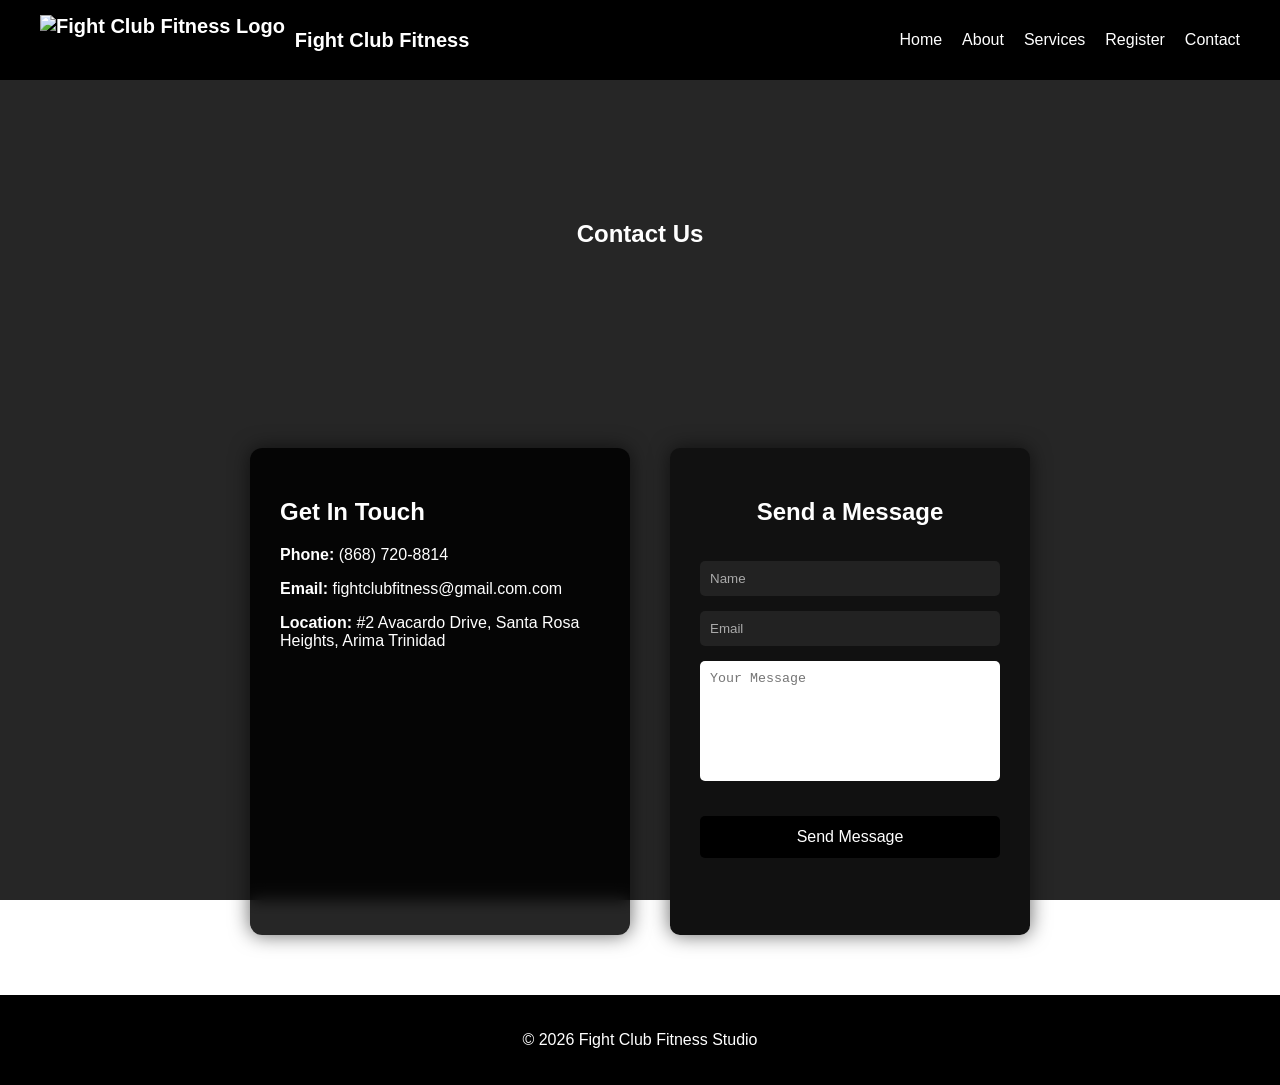
==== contact.html @ 660d9a3d "Add files via upload" ====
<!DOCTYPE html>
<html lang="en">
<head>
<meta charset="UTF-8">
<meta name="viewport" content="width=device-width, initial-scale=1.0">
<title>Contact - Fight Club Fitness</title>
<link rel="stylesheet" href="style.css">
</head>

<body class="contact-page">

<!-- HEADER -->
<header>
    <div class="logo">
        <img src="images/logo.jpg" alt="Fight Club Fitness Logo">
        <span>Fight Club Fitness</span>
    </div>

    <nav>
        <ul>
            <li><a href="index.html">Home</a></li>
            <li><a href="about.html">About</a></li>
            <li><a href="services.html">Services</a></li>
            <li><a href="signup.html">Register</a></li>
            <li><a href="contact.html">Contact</a></li>
        </ul>
    </nav>
</header>

<!-- HERO -->
<section class="sub-hero">
    <h1>Contact Us</h1>
</section>

<!-- CONTACT SECTION -->
<section class="contact-section">

    <div class="contact-container">

        <!-- CONTACT INFO -->
        <div class="contact-info">
            <h2>Get In Touch</h2>
            <p><strong>Phone:</strong> (868) 720-8814</p>
            <p><strong>Email:</strong> fightclubfitness@gmail.com.com</p>
            <p><strong>Location:</strong> #2 Avacardo Drive, Santa Rosa Heights, Arima Trinidad</p>
        </div>

        <!-- CONTACT FORM -->
        <form id="contactForm">

            <h2>Send a Message</h2>

            <input type="text" id="contactName" placeholder="Name">
            <input type="email" id="contactEmail" placeholder="Email">
            <textarea id="message" placeholder="Your Message"></textarea>

            <button type="submit" class="join-btn">Send Message</button>

            <p id="contactMsg"></p>

        </form>

    </div>

</section>

<!-- FOOTER -->
<footer>
    <p>© 2026 Fight Club Fitness Studio</p>
</footer>

<script>

/* CONTACT FORM VALIDATION */

document.getElementById("contactForm").addEventListener("submit", function(e){

    e.preventDefault();

    let name = document.getElementById("contactName").value.trim();
    let email = document.getElementById("contactEmail").value.trim();
    let message = document.getElementById("message").value.trim();

    let msg = document.getElementById("contactMsg");

    if(name === "" || email === "" || message === ""){
        msg.innerText = "All fields are required.";
        msg.style.color = "red";
        return;
    }

    msg.style.color = "green";
    msg.innerText = "Message sent successfully!";
});

</script>

<script>

const contactPage = document.querySelector(".contact-page");

const contactImages = [
   "images/hero1.jpg",
    "images/hero2.jpg",
    "images/hero3.jpg",
    "images/hero4.jpg"
];

function changeContactBg(){

    const randomIndex = Math.floor(Math.random() * contactImages.length);

    contactPage.style.backgroundImage =
    "linear-gradient(rgba(0,0,0,0.4), rgba(0,0,0,0.4)), url(" + contactImages[randomIndex] + ")";
}

changeContactBg();

setInterval(changeContactBg, 7000);

</script>

</body>
</html>
---- style.css ----
.logo{
    display:flex;
    align-items:center;
    gap:10px;
    font-size:20px;
    font-weight:bold;
}

.logo img{
    height:50px;
}

body{
    margin:0;
    font-family:Arial, sans-serif;
}
/* HEADER */

header{
    display:flex;
    justify-content:space-between;
    align-items:center;
    background:black;
    color:white;
    padding:15px 40px;
}

nav ul{
    list-style:none;
    display:flex;
    gap:20px;
}

nav a{
    color:white;
    text-decoration:none;
}

/* HERO SECTION */

.hero{
    height:500px;
    display:flex;
    justify-content:center;
    align-items:center;
    text-align:center;
    color:#ffffff;

    background-size:cover;
    background-position:center;
    background-repeat:no-repeat;

    transition: background-image 1s ease-in-out;
}

.hero button{
    padding:12px 25px;
    border:none;
    background:rgb(0, 0, 0);
    color:hsl(0, 0%, 100%);
    font-size:16px;
}

.join-btn{
    display:inline-block;
    margin-top:20px;
    padding:12px 25px;
    background:black;
    color:white;
    text-decoration:none;
    font-size:16px;
    border-radius:5px;
}

.join-btn:hover{
    background:#333;
}

/* SERVICES */

.services{
    padding:60px 40px;
    text-align:center;
}

.services-container{
    display:flex;
    justify-content:center;
    gap:30px;
    flex-wrap:wrap;
}

.service-card{
    width:240px;
    border-radius:10px;
    overflow:hidden;
    background:white;
    box-shadow:0 4px 10px rgba(0,0,0,0.15);
    text-align:center;
}

.service-card img{
    width:100%;
    height:160px;
    object-fit:cover;
}

.service-card h3{
    margin:10px 0 5px;
}

.service-card p{
    padding:0 10px 15px;
    font-size:14px;
}

.service-card:hover{
    transform:translateY(-8px);
    transition:0.3s;
}


/* SCHEDULE */

.schedule{
    background:#363636;
    color:rgb(255, 255, 255);
    padding:40px;
    text-align:center;
}

.schedule ul{
    list-style-position: inside;
    padding:0;
}

.schedule li{
    margin:10px 0;
}

.service-card:hover{
    transform:translateY(-8px);
    transition:0.3s;
}

footer{
    background:black;
    color:white;
    text-align:center;
    padding:20px;
}

/* =========================
   ABOUT PAGE
========================= */

.about-page{
    background:rgb(255, 255, 255);
    color:rgb(255, 255, 255);
}

.about-page p{
    color:#ddd;
}

.sub-hero{
    background-size:cover;
    background-position:center;
    background-repeat:no-repeat;
    color:white;
    text-align:center;
    padding:120px 20px;

    transition: background-image 1s ease-in-out;
}
.about-section{
    text-align:center;
    max-width:800px;
    margin:60px auto;
    font-size:18px;
    line-height:1.6;
    background:#363636;
    color:rgb(0, 0, 0);
    padding:40px 20px;
    border-radius:10px;
}

.light-bg{
    background:#363636;
}

/* TEAM SECTION */

.team-section{
    text-align:center;
}

.team-container{
    display:flex;
    justify-content:center;
    gap:30px;
    flex-wrap:wrap;
    margin-top:30px;
}

.about-page .team-card{
    background:#ffffff;
    color:rgb(0, 0, 0);
}

.about-page .team-card h3{
    color:#000000;
}

.about-page .team-card p{
    color:#000000;
}

.team-card{
    width:240px;
    background:white;
    border-radius:12px;
    overflow:hidden;
    box-shadow:0 6px 15px rgba(0,0,0,0.2);
    text-align:center;
    transition:0.3s;
}

.team-card:hover{
    transform:translateY(-10px);
}

.team-card img{
    width:100%;
    height:220px;
    object-fit:cover;
}

.team-card h3{
    margin:15px 0 5px;
}

.team-card p{
    padding:0 15px 20px;
    font-size:14px;
}

.team-card img{
    width:100%;
    height:220px;
    object-fit:cover;
    object-position: top;
}

.team-card h3{
    margin:10px 0 5px;
}

.team-card p{
    padding:0 10px 15px;
    font-size:14px;
}

.cta-section{
    background:#363636;
    color:rgb(255, 255, 255);
    text-align:center;
    padding:60px 20px;
}

.cta-section h2{
    margin-bottom:20px;
}

/* =========================
   SERVICES PAGE (ALIGNED)
========================= */

.services-page{
    padding:60px 20px;
    display:flex;
    justify-content:center;
    flex-wrap:wrap;
    gap:30px;
    max-width:1000px;
    margin:auto;
}

.sub-hero{
    background-size:cover;
    background-position:center;
    background-repeat:no-repeat;
    color:white;
    text-align:center;
    padding:120px 20px;

    transition: background-image 1s ease-in-out;
}

/* EACH SERVICE ROW */

.service-row{
    display:flex;
    align-items:center;
    gap:40px;
    margin-bottom:40px;
    flex-wrap:wrap;

    background:#363636;
    padding:20px;
    border-radius:12px;
    box-shadow:0 5px 15px rgba(107, 107, 107, 0.3);

    transition:0.3s;
}

/* IMAGE */

.service-row img{
    width:400px;
    max-width:100%;
    height:250px;
    object-fit:cover;
    border-radius:10px;

    transition:0.3s;
}

/* TEXT */

.service-text{
    max-width:500px;
}

.service-text h2{
    margin-bottom:10px;
}

.service-text p{
    margin-bottom:15px;
    font-size:14px;
    color:#ffffff;
}

/* HOVER EFFECTS */

.service-row:hover{
    transform:translateY(-10px);
}

.service-row img:hover{
    transform:scale(1.05);
}

/* =========================
   SIGNUP FORM
========================= */


.signup-page::before{
    content:"";
    position:fixed;
    top:0;
    left:0;
    width:100%;
    height:100%;
    background:rgba(0,0,0,0.7);
    z-index:-1;
}

.form-section{
    display:flex;
    justify-content:center;
    align-items:center;
    padding:60px 20px;
}

form{
    background:rgba(255, 255, 255, 0.85);
    padding:30px;
    border-radius:12px;
    width:320px;
    display:flex;
    flex-direction:column;
    gap:15px;

    backdrop-filter: blur(8px);
    box-shadow:0 0 20px rgba(255, 255, 255, 0.6);
}

.form-logo{
    width:80px;
    margin:0 auto 10px;
    display:block;
}

form input,
form select{
    padding:12px;
    border:none;
    border-radius:6px;
    background:#222;
    color:white;
}

form input::placeholder{
    color:#aaa;
}

form button{
    background:red;
    color:white;
    padding:12px;
    border:none;
    border-radius:6px;
    cursor:pointer;
    transition:0.3s;
}

form button:hover{
    background:#cc0000;
}

form h2{
    text-align:center;
}

form input,
form select{
    padding:10px;
    border:none;
    border-radius:5px;
}

form button{
    margin-top:10px;
}



#errorMsg{
    text-align:center;
    font-size:14px;
}

.services-select{
    text-align:left;
    font-size:14px;
}

.services-select label{
    display:block;
    margin:5px 0;
}

/* =========================
   CONTACT PAGE
========================= */

.contact-section{
    padding:60px 20px;
}

.contact-container{
    display:flex;
    gap:40px;
    justify-content:center;
    flex-wrap:wrap;
}

/* INFO BOX */

.contact-info,
#contactForm{
    background:rgba(0,0,0,0.85);
    color:white;
    padding:30px;
    border-radius:12px;
    width:320px;

    backdrop-filter: blur(8px);
    box-shadow:0 0 20px rgba(0,0,0,0.6);

    transition:0.3s;
}

/* FORM */

#contactForm{
    background:#111;
    padding:30px;
    border-radius:10px;
    width:300px;
    display:flex;
    flex-direction:column;
    gap:15px;
}

#contactForm input,
#contactForm textarea{
    padding:10px;
    border:none;
    border-radius:5px;
}

#contactForm textarea{
    height:100px;
    resize:none;
}

#contactMsg{
    text-align:center;
}

.contact-info:hover,
#contactForm:hover{
    transform:translateY(-5px);
    transition:0.3s;
}


/* DARK OVERLAY */
.contact-page::before{
    content:"";
    position:fixed;
    top:0;
    left:0;
    width:100%;
    height:100%;
    background:rgba(0,0,0,0.75);
    z-index:-1;
}

.signup-page,
.contact-page{
    background-size: cover;
    background-position: center;
    background-repeat: no-repeat;
    background-attachment: fixed;
}

@media (max-width: 768px){
    .signup-page,
    .contact-page{
        background-attachment: scroll;
    }
}

@media (max-width: 768px){
    .signup-page,
    .contact-page{
        background-attachment: scroll;
    }
}

.signup-page,
.contact-page{
    background-position: center top;
}
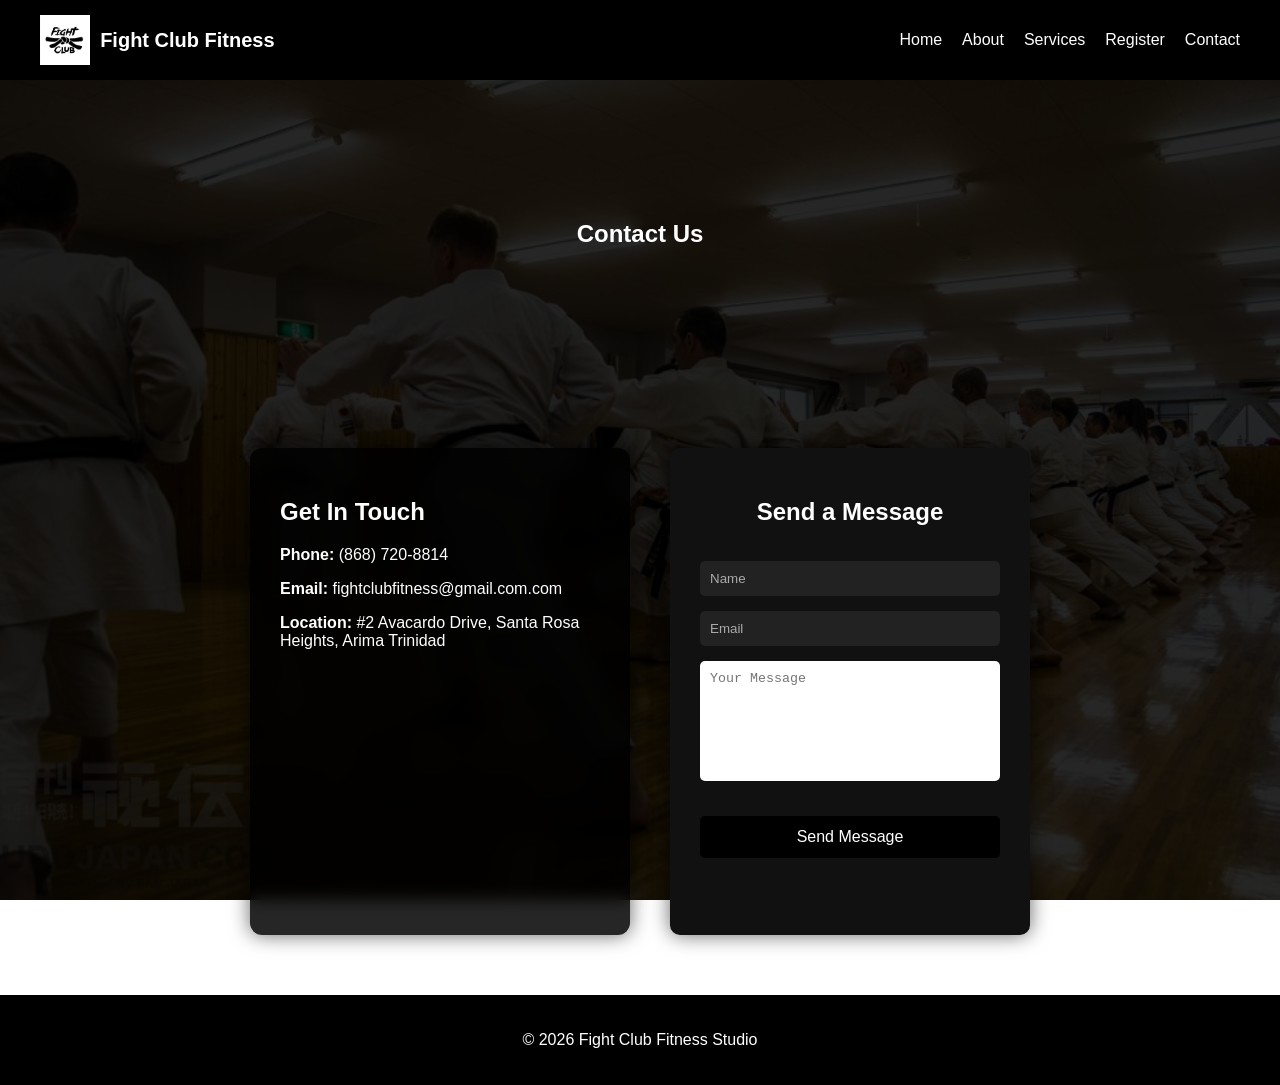
==== commit d8ab7b7a: "Add files via upload" ====
--- a/contact.html
+++ b/contact.html
@@ -12,8 +12,9 @@
 <!-- HEADER -->
 <header>
     <div class="logo">
-        <img src="images/logo.jpg" alt="Fight Club Fitness Logo">
-        <span>Fight Club Fitness</span>
+<a href="index.html">
+    <img src="images/logo.jpg" alt="Fight Club Fitness Logo" class="logo">
+</a>        <span>Fight Club Fitness</span>
     </div>
 
     <nav>
